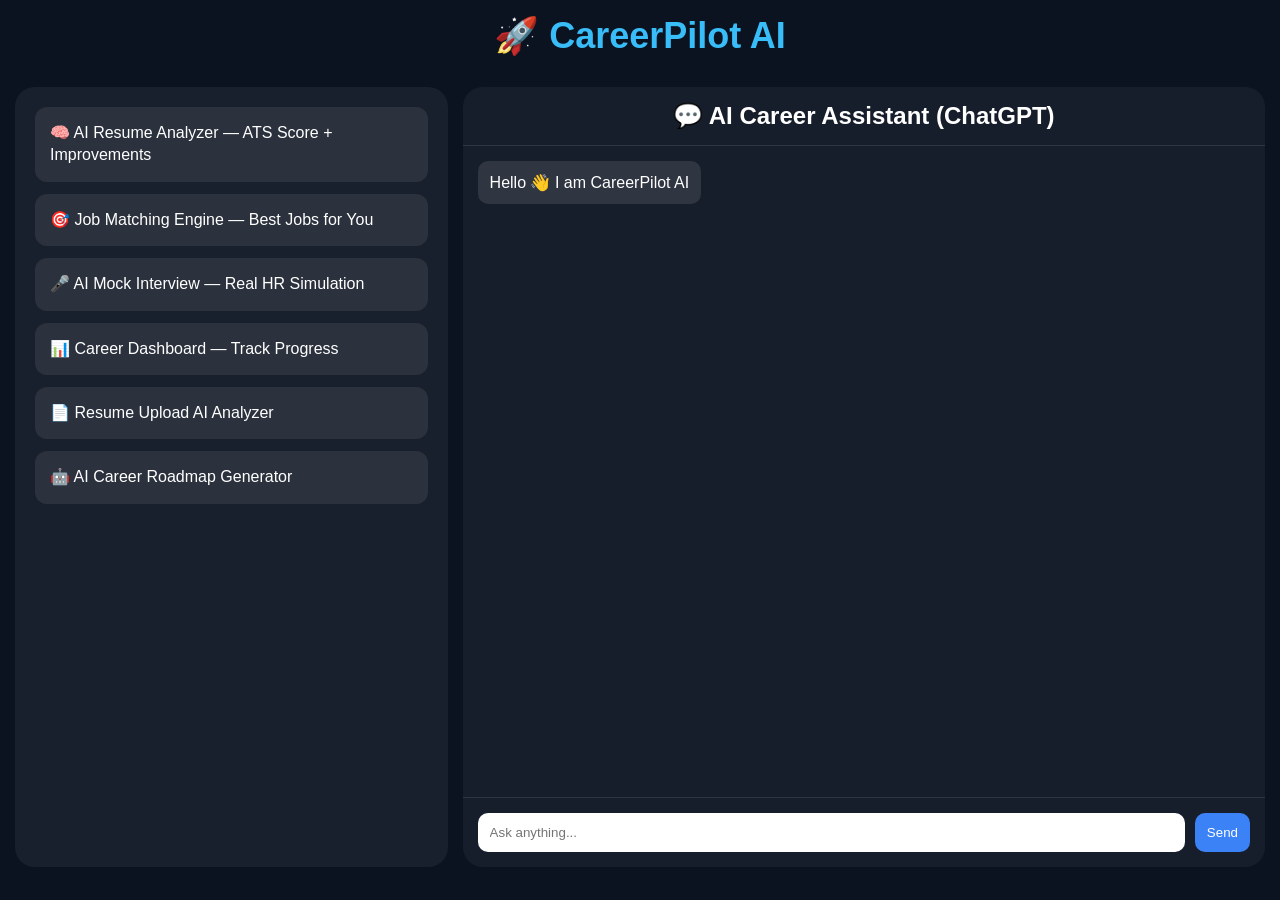
==== index (1).html @ 5f2eef28 "index.html Career pilot - Ai website" ====
<!DOCTYPE html>
<html lang="en">
<head>
<meta charset="UTF-8">
<meta name="viewport" content="width=device-width, initial-scale=1.0">
<title>CareerPilot AI</title>

<style>
*{
margin:0;
padding:0;
box-sizing:border-box;
font-family:Arial;
}

body{
background:#0b1220;
color:white;
overflow:hidden;
}

/* TOP TITLE */
.logo{
text-align:center;
font-size:36px;
font-weight:900;
padding:15px;
color:#38bdf8;
}

/* LAYOUT */
.container{
display:flex;
height:90vh;
gap:15px;
padding:15px;
}

/* LEFT FEATURES */
.left{
width:35%;
background:rgba(255,255,255,0.06);
border-radius:20px;
padding:20px;
display:flex;
flex-direction:column;
gap:12px;
}

.card{
background:rgba(255,255,255,0.08);
padding:15px;
border-radius:12px;
line-height:1.4;
}

/* RIGHT CHAT */
.right{
width:65%;
background:rgba(255,255,255,0.05);
border-radius:20px;
display:flex;
flex-direction:column;
}

/* HEADER */
.header{
padding:15px;
text-align:center;
border-bottom:1px solid rgba(255,255,255,0.1);
}

.chat{
flex:1;
padding:15px;
overflow:auto;
display:flex;
flex-direction:column;
gap:10px;
}

.msg{
padding:12px;
border-radius:10px;
max-width:75%;
}

.user{background:#2563eb;align-self:flex-end;}
.bot{background:rgba(255,255,255,0.1);align-self:flex-start;}

/* INPUT */
.inputBox{
display:flex;
padding:15px;
gap:10px;
border-top:1px solid rgba(255,255,255,0.1);
}

input{
flex:1;
padding:12px;
border:none;
border-radius:10px;
}

button{
padding:12px;
border:none;
border-radius:10px;
background:#3b82f6;
color:white;
cursor:pointer;
}

</style>
</head>

<body>

<div class="logo">🚀 CareerPilot AI</div>

<div class="container">

<!-- LEFT FEATURES (6 FEATURES ONLY) -->
<div class="left">

<div class="card">🧠 AI Resume Analyzer — ATS Score + Improvements</div>
<div class="card">🎯 Job Matching Engine — Best Jobs for You</div>
<div class="card">🎤 AI Mock Interview — Real HR Simulation</div>
<div class="card">📊 Career Dashboard — Track Progress</div>
<div class="card">📄 Resume Upload AI Analyzer</div>
<div class="card">🤖 AI Career Roadmap Generator</div>

</div>

<!-- RIGHT CHAT -->
<div class="right">

<div class="header">
<h2>💬 AI Career Assistant (ChatGPT)</h2>
</div>

<div class="chat" id="chat">
<div class="msg bot">Hello 👋 I am CareerPilot AI</div>
</div>

<div class="inputBox">
<input id="input" placeholder="Ask anything..." />
<button onclick="send()">Send</button>
</div>

</div>

</div>

<script>

function addMsg(text,cls){
let div=document.createElement("div");
div.className="msg "+cls;
div.innerText=text;
document.getElementById("chat").appendChild(div);
document.getElementById("chat").scrollTop=999999;
}

/* REAL CHATGPT API CALL */
async function send(){
let input=document.getElementById("input");
let text=input.value;
if(!text) return;

addMsg(text,"user");
addMsg("Thinking... 🤖","bot");

let res = await fetch("http://localhost:3000/chat",{
method:"POST",
headers:{"Content-Type":"application/json"},
body:JSON.stringify({message:text})
});

let data = await res.json();

document.querySelector(".bot:last-child").innerText = data.reply;

input.value="";
}

</script>

</body>
</html>
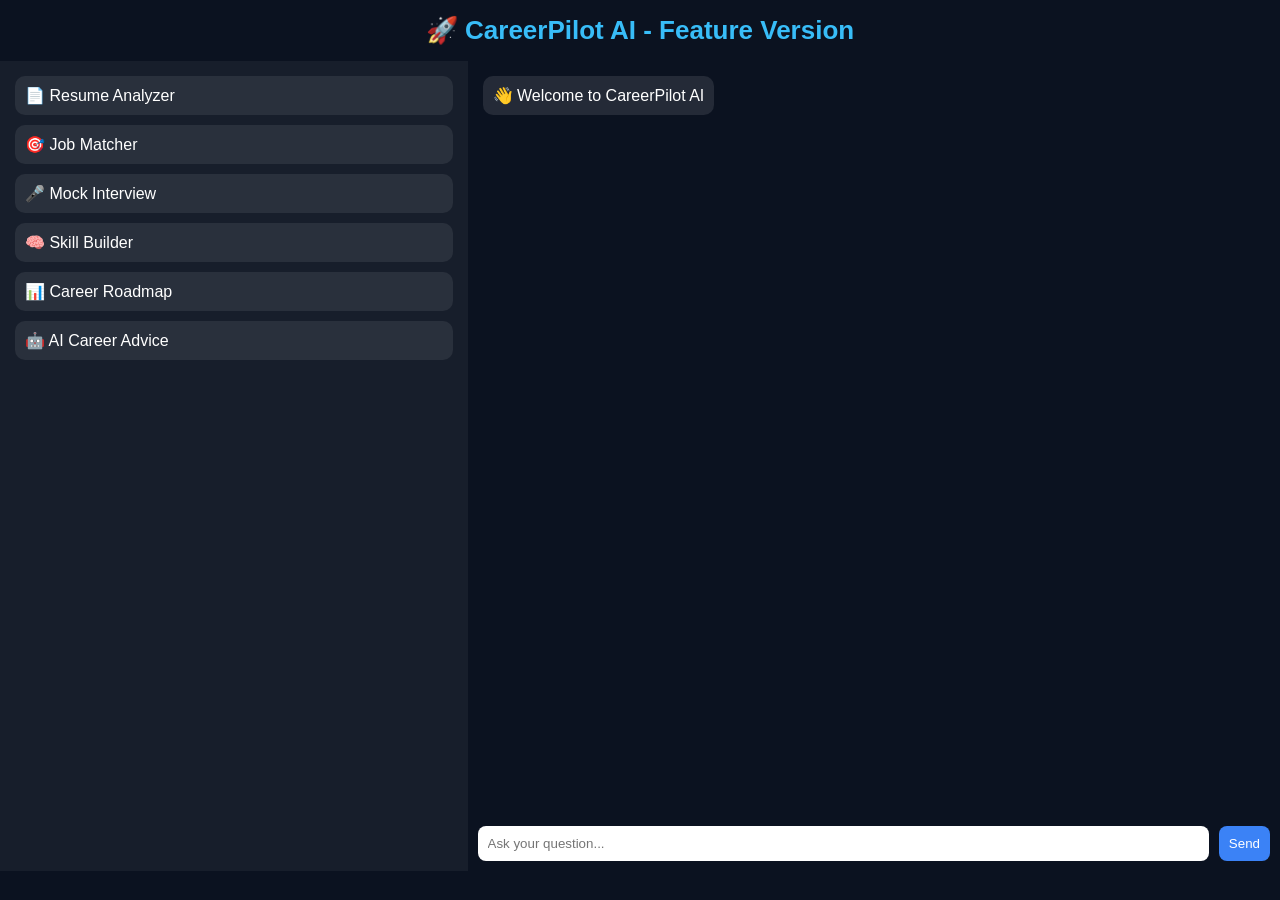
==== commit d0cfb6c9: "Update index (1).html Career piolt ai website" ====
--- a/index (1).html
+++ b/index (1).html
@@ -1,30 +1,23 @@
 <!DOCTYPE html>
-<html lang="en">
+<html>
 <head>
 <meta charset="UTF-8">
 <meta name="viewport" content="width=device-width, initial-scale=1.0">
 <title>CareerPilot AI</title>
 
 <style>
-*{
+body{
 margin:0;
-padding:0;
-box-sizing:border-box;
 font-family:Arial;
-}
-
-body{
 background:#0b1220;
 color:white;
-overflow:hidden;
-}
-
-/* TOP TITLE */
-.logo{
+}
+
+.header{
 text-align:center;
-font-size:36px;
-font-weight:900;
 padding:15px;
+font-size:26px;
+font-weight:bold;
 color:#38bdf8;
 }
 
@@ -32,42 +25,33 @@
 .container{
 display:flex;
 height:90vh;
-gap:15px;
-padding:15px;
 }
 
 /* LEFT FEATURES */
 .left{
 width:35%;
-background:rgba(255,255,255,0.06);
-border-radius:20px;
-padding:20px;
-display:flex;
-flex-direction:column;
-gap:12px;
+background:rgba(255,255,255,0.05);
+padding:15px;
+overflow:auto;
 }
 
 .card{
 background:rgba(255,255,255,0.08);
-padding:15px;
-border-radius:12px;
-line-height:1.4;
+padding:10px;
+margin-bottom:10px;
+border-radius:10px;
+cursor:pointer;
+}
+
+.card:hover{
+background:#2563eb;
 }
 
 /* RIGHT CHAT */
 .right{
 width:65%;
-background:rgba(255,255,255,0.05);
-border-radius:20px;
 display:flex;
 flex-direction:column;
-}
-
-/* HEADER */
-.header{
-padding:15px;
-text-align:center;
-border-bottom:1px solid rgba(255,255,255,0.1);
 }
 
 .chat{
@@ -80,7 +64,7 @@
 }
 
 .msg{
-padding:12px;
+padding:10px;
 border-radius:10px;
 max-width:75%;
 }
@@ -91,61 +75,56 @@
 /* INPUT */
 .inputBox{
 display:flex;
-padding:15px;
+padding:10px;
 gap:10px;
-border-top:1px solid rgba(255,255,255,0.1);
 }
 
 input{
 flex:1;
-padding:12px;
+padding:10px;
 border:none;
-border-radius:10px;
+border-radius:8px;
 }
 
 button{
-padding:12px;
+padding:10px;
 border:none;
-border-radius:10px;
+border-radius:8px;
 background:#3b82f6;
 color:white;
 cursor:pointer;
 }
-
+button:hover{background:#2563eb;}
 </style>
 </head>
 
 <body>
 
-<div class="logo">🚀 CareerPilot AI</div>
+<div class="header">🚀 CareerPilot AI - Feature Version</div>
 
 <div class="container">
 
-<!-- LEFT FEATURES (6 FEATURES ONLY) -->
+<!-- LEFT FEATURES -->
 <div class="left">
 
-<div class="card">🧠 AI Resume Analyzer — ATS Score + Improvements</div>
-<div class="card">🎯 Job Matching Engine — Best Jobs for You</div>
-<div class="card">🎤 AI Mock Interview — Real HR Simulation</div>
-<div class="card">📊 Career Dashboard — Track Progress</div>
-<div class="card">📄 Resume Upload AI Analyzer</div>
-<div class="card">🤖 AI Career Roadmap Generator</div>
-
-</div>
-
-<!-- RIGHT CHAT -->
+<div class="card" onclick="quick('resume')">📄 Resume Analyzer</div>
+<div class="card" onclick="quick('job')">🎯 Job Matcher</div>
+<div class="card" onclick="quick('interview')">🎤 Mock Interview</div>
+<div class="card" onclick="quick('skills')">🧠 Skill Builder</div>
+<div class="card" onclick="quick('career')">📊 Career Roadmap</div>
+<div class="card" onclick="quick('ai')">🤖 AI Career Advice</div>
+
+</div>
+
+<!-- CHAT -->
 <div class="right">
 
-<div class="header">
-<h2>💬 AI Career Assistant (ChatGPT)</h2>
-</div>
-
 <div class="chat" id="chat">
-<div class="msg bot">Hello 👋 I am CareerPilot AI</div>
+<div class="msg bot">👋 Welcome to CareerPilot AI</div>
 </div>
 
 <div class="inputBox">
-<input id="input" placeholder="Ask anything..." />
+<input id="input" placeholder="Ask your question..." />
 <button onclick="send()">Send</button>
 </div>
 
@@ -163,29 +142,75 @@
 document.getElementById("chat").scrollTop=999999;
 }
 
-/* REAL CHATGPT API CALL */
-async function send(){
+/* SMART ENGINE */
+function getAnswer(text){
+
+text=text.toLowerCase();
+
+if(text.includes("resume")){
+return "📄 Resume Tips: Keep 1 page, add skills, projects, ATS keywords.";
+}
+
+if(text.includes("job")){
+return "🎯 Apply on LinkedIn daily + build projects + update profile.";
+}
+
+if(text.includes("interview")){
+return "🎤 Practice HR + DSA + communication skills daily.";
+}
+
+if(text.includes("skill")){
+return "🧠 Learn Python, JavaScript, AI basics, and communication.";
+}
+
+if(text.includes("career")){
+return "📊 Step 1: Skills → Step 2: Projects → Step 3: Internship → Step 4: Job.";
+}
+
+if(text.includes("ai")){
+return "🤖 AI Path: Learn Python → ML → Projects → Kaggle → Internship.";
+}
+
+return "💡 Keep learning, build projects, stay consistent 🚀";
+}
+
+/* SEND */
+function send(){
+
 let input=document.getElementById("input");
-let text=input.value;
-if(!text) return;
+let text=input.value.trim();
+
+if(!text){
+alert("Type something!");
+return;
+}
 
 addMsg(text,"user");
-addMsg("Thinking... 🤖","bot");
-
-let res = await fetch("http://localhost:3000/chat",{
-method:"POST",
-headers:{"Content-Type":"application/json"},
-body:JSON.stringify({message:text})
-});
-
-let data = await res.json();
-
-document.querySelector(".bot:last-child").innerText = data.reply;
+
+setTimeout(()=>{
+addMsg("🤖 "+getAnswer(text),"bot");
+},500);
 
 input.value="";
 }
 
+/* QUICK BUTTONS */
+function quick(type){
+
+let msg="";
+
+if(type==="resume") msg="How to improve resume?";
+if(type==="job") msg="How to get job?";
+if(type==="interview") msg="Interview tips?";
+if(type==="skills") msg="Best skills to learn?";
+if(type==="career") msg="Career roadmap?";
+if(type==="ai") msg="AI career advice?";
+
+document.getElementById("input").value=msg;
+send();
+}
+
 </script>
 
 </body>
-</html>+</html>
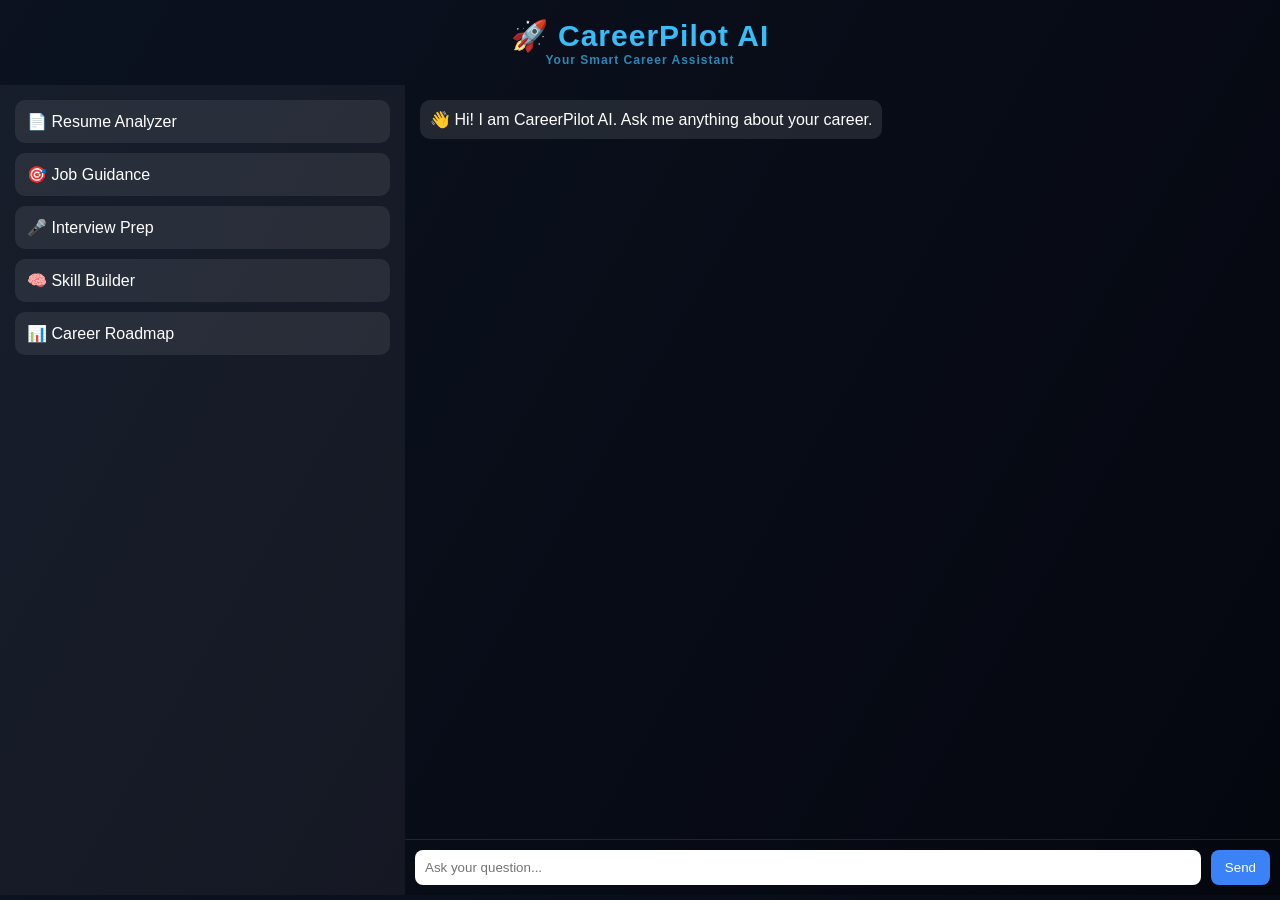
==== commit 188f777e: "Update index (1).html AI live demo" ====
--- a/index (1).html
+++ b/index (1).html
@@ -1,5 +1,5 @@
 <!DOCTYPE html>
-<html>
+<html lang="en">
 <head>
 <meta charset="UTF-8">
 <meta name="viewport" content="width=device-width, initial-scale=1.0">
@@ -9,47 +9,46 @@
 body{
 margin:0;
 font-family:Arial;
-background:#0b1220;
+background:linear-gradient(120deg,#0b1220,#05070f);
 color:white;
 }
 
 .header{
 text-align:center;
-padding:15px;
-font-size:26px;
+padding:18px;
+font-size:30px;
 font-weight:bold;
 color:#38bdf8;
-}
-
-/* LAYOUT */
+letter-spacing:1px;
+}
+
 .container{
 display:flex;
 height:90vh;
 }
 
-/* LEFT FEATURES */
 .left{
-width:35%;
+width:30%;
 background:rgba(255,255,255,0.05);
 padding:15px;
-overflow:auto;
 }
 
 .card{
 background:rgba(255,255,255,0.08);
-padding:10px;
+padding:12px;
 margin-bottom:10px;
 border-radius:10px;
 cursor:pointer;
+transition:0.2s;
 }
 
 .card:hover{
 background:#2563eb;
-}
-
-/* RIGHT CHAT */
+transform:scale(1.03);
+}
+
 .right{
-width:65%;
+width:70%;
 display:flex;
 flex-direction:column;
 }
@@ -67,16 +66,23 @@
 padding:10px;
 border-radius:10px;
 max-width:75%;
+white-space:pre-line;
+animation:fade 0.3s ease-in;
+}
+
+@keyframes fade{
+from{opacity:0;transform:translateY(10px);}
+to{opacity:1;transform:translateY(0);}
 }
 
 .user{background:#2563eb;align-self:flex-end;}
 .bot{background:rgba(255,255,255,0.1);align-self:flex-start;}
 
-/* INPUT */
 .inputBox{
 display:flex;
 padding:10px;
 gap:10px;
+border-top:1px solid rgba(255,255,255,0.1);
 }
 
 input{
@@ -84,35 +90,43 @@
 padding:10px;
 border:none;
 border-radius:8px;
+outline:none;
 }
 
 button{
-padding:10px;
+padding:10px 14px;
 border:none;
 border-radius:8px;
 background:#3b82f6;
 color:white;
 cursor:pointer;
 }
-button:hover{background:#2563eb;}
+
+button:hover{
+background:#2563eb;
+}
+
+.tag{
+font-size:12px;
+opacity:0.7;
+}
 </style>
 </head>
 
 <body>
 
-<div class="header">🚀 CareerPilot AI - Feature Version</div>
+<div class="header">🚀 CareerPilot AI <div class="tag">Your Smart Career Assistant</div></div>
 
 <div class="container">
 
-<!-- LEFT FEATURES -->
+<!-- LEFT -->
 <div class="left">
 
 <div class="card" onclick="quick('resume')">📄 Resume Analyzer</div>
-<div class="card" onclick="quick('job')">🎯 Job Matcher</div>
-<div class="card" onclick="quick('interview')">🎤 Mock Interview</div>
+<div class="card" onclick="quick('job')">🎯 Job Guidance</div>
+<div class="card" onclick="quick('interview')">🎤 Interview Prep</div>
 <div class="card" onclick="quick('skills')">🧠 Skill Builder</div>
 <div class="card" onclick="quick('career')">📊 Career Roadmap</div>
-<div class="card" onclick="quick('ai')">🤖 AI Career Advice</div>
 
 </div>
 
@@ -120,7 +134,7 @@
 <div class="right">
 
 <div class="chat" id="chat">
-<div class="msg bot">👋 Welcome to CareerPilot AI</div>
+<div class="msg bot">👋 Hi! I am CareerPilot AI. Ask me anything about your career.</div>
 </div>
 
 <div class="inputBox">
@@ -142,69 +156,60 @@
 document.getElementById("chat").scrollTop=999999;
 }
 
-/* SMART ENGINE */
-function getAnswer(text){
-
+function getAI(text){
 text=text.toLowerCase();
 
 if(text.includes("resume")){
-return "📄 Resume Tips: Keep 1 page, add skills, projects, ATS keywords.";
+return "📄 Resume Tips:\n• Add projects\n• Add skills\n• Keep 1 page\n• Use ATS keywords\n• Make it clean & simple";
 }
 
 if(text.includes("job")){
-return "🎯 Apply on LinkedIn daily + build projects + update profile.";
+return "🎯 Job Strategy:\n• Apply daily\n• Improve LinkedIn\n• Build 2–3 projects\n• Do internships if possible";
 }
 
 if(text.includes("interview")){
-return "🎤 Practice HR + DSA + communication skills daily.";
+return "🎤 Interview Prep:\n• HR questions practice\n• Basic DSA\n• Communication skills\n• Confidence matters most";
 }
 
 if(text.includes("skill")){
-return "🧠 Learn Python, JavaScript, AI basics, and communication.";
+return "🧠 Skills to Learn:\n• Python\n• JavaScript\n• DSA\n• AI basics\n• Communication skills";
 }
 
 if(text.includes("career")){
-return "📊 Step 1: Skills → Step 2: Projects → Step 3: Internship → Step 4: Job.";
-}
-
-if(text.includes("ai")){
-return "🤖 AI Path: Learn Python → ML → Projects → Kaggle → Internship.";
-}
-
-return "💡 Keep learning, build projects, stay consistent 🚀";
-}
-
-/* SEND */
+return "📊 Career Roadmap:\nStep 1: Learn Skills\nStep 2: Build Projects\nStep 3: Internship\nStep 4: Job\nStep 5: Growth";
+}
+
+return "💡 Keep learning, stay consistent, and build real projects 🚀";
+}
+
 function send(){
 
 let input=document.getElementById("input");
 let text=input.value.trim();
 
 if(!text){
-alert("Type something!");
+alert("Please type something!");
 return;
 }
 
 addMsg(text,"user");
 
 setTimeout(()=>{
-addMsg("🤖 "+getAnswer(text),"bot");
+addMsg("🤖 "+getAI(text),"bot");
 },500);
 
 input.value="";
 }
 
-/* QUICK BUTTONS */
 function quick(type){
 
 let msg="";
 
-if(type==="resume") msg="How to improve resume?";
+if(type==="resume") msg="How to improve my resume?";
 if(type==="job") msg="How to get job?";
-if(type==="interview") msg="Interview tips?";
+if(type==="interview") msg="Interview preparation tips?";
 if(type==="skills") msg="Best skills to learn?";
 if(type==="career") msg="Career roadmap?";
-if(type==="ai") msg="AI career advice?";
 
 document.getElementById("input").value=msg;
 send();
@@ -214,3 +219,5 @@
 
 </body>
 </html>
+
+
